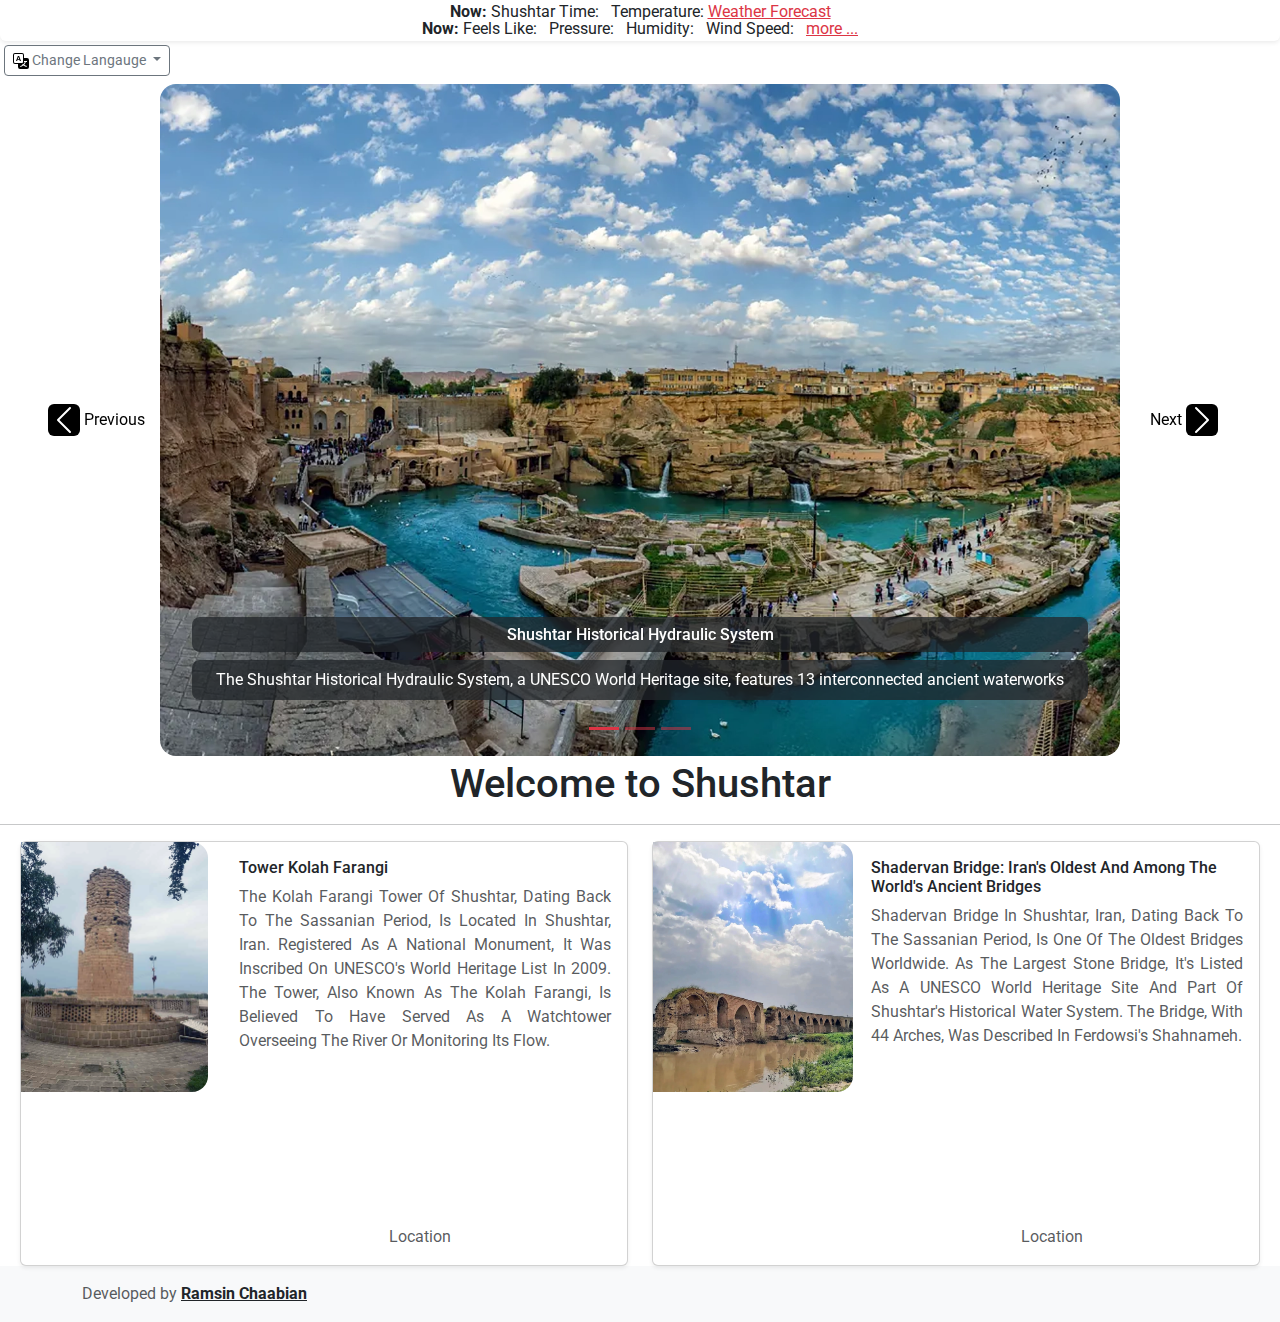
==== index.html @ 4ad78074 "add names of the button in the slider" ====
<!DOCTYPE html>
<html lang="en">

<head>
	<meta charset="UTF-8" />
	<meta http-equiv="Content-Language" content="en, de, ar">
	<meta name="robots" content="index, follow">
	<meta name="viewport" content="width=device-width, initial-scale=1.0" />
	<title>🌍 Shushtar Tourist City - شهر توریستی شوشتر - مدينة شوشتر السياحية - Touristenstadt Shushtar</title>
	<meta name="description"
		content="Welcome to Shushtar, a beautiful tourist city with rich cultural heritage. Discover its wonders through our website.مرحباً بكم في شوشتر، المدينة السياحية الجميلة ذات التراث الثقافي الغني. اكتشف عجائبها من خلال موقعنا. Willkommen in Shushtar, einer schönen Touristenstadt mit reichem kulturellem Erbe. Entdecken Sie seine Wunder durch unsere Website.">
	<script type="application/ld+json">
		{
			"@context": "https://schema.org",
			"@type": "Organization",
			"name": "Shushtar Tourist City",
			"url": "https://www.myshushtar.ir",
			"logo": "https://lh3.googleusercontent.com/p/AF1QipNkcdQGe2XJpDcdx_xnnCDECe4dNsrMzMIZXFXE=s680-w680-h510"
		}
	</script>

	<script type="application/ld+json">
		{
			"@context": "https://schema.org",
			"@type": "WebSite",
			"url": "https://www.myshushtar.ir",
			"name": "Shushtar Tourist City",
			"description": "Official website for Shushtar, a tourist city offering rich cultural experiences.",
			"inLanguage": ["en", "de", "ar"]
		}
	</script>
	<!-- Google tag (gtag.js) -->
	<script async src="https://www.googletagmanager.com/gtag/js?id=G-EN2EGPJXT7"></script>
	<script>
		window.dataLayer = window.dataLayer || [];

		function gtag() {
			dataLayer.push(arguments);
		}
		gtag('js', new Date());
		gtag('config', 'G-EN2EGPJXT7');
	</script>
	<link rel="preconnect" href="https://fonts.gstatic.com">
	<link href="https://fonts.googleapis.com/css2?family=Roboto:wght@400;700&display=swap" rel="stylesheet">
	<link href="https://cdn.jsdelivr.net/npm/bootstrap@5.3.3/dist/css/bootstrap.min.css" rel="stylesheet"
		integrity="sha384-QWTKZyjpPEjISv5WaRU9OFeRpok6YctnYmDr5pNlyT2bRjXh0JMhjY6hW+ALEwIH" crossorigin="anonymous">
	<script rel="preload" src="https://cdn.jsdelivr.net/npm/jquery@3.7.1/dist/jquery.slim.min.js" as="script"></script>
	<link href="./assets/css/style.css" rel="stylesheet" />
</head>

<body class="min-vh-100 d-flex flex-column justify-content-between">

	<!-- Weather -->
	<div class="container-fluid text-dark text-center overflow-hidden shadow-sm rounded-bottom">
		<span class="fw-bold" data-i18n="now"></span>
		<span data-i18n="time"></span>
		<span id="tehrantime"></span>&nbsp;
		<span data-i18n="temperature"></span>
		<span class="temperature fw-bold"></span>
		<span class="weathericon"></span>
		<a href="#" class="text-danger" data-bs-toggle="modal" data-bs-target="#weatherPopup"
			data-i18n="weather_forecast"></a>
		<div class="more-description">
			<div class="weather-news" id="weatherNews">
				<span class="fw-bold" data-i18n="now"></span>
				<span data-i18n="feels_like"></span>
				<span class="feels-like fw-bold"></span>&nbsp;
				<span data-i18n="pressure"></span>
				<span class="pressure fw-bold"></span>&nbsp;
				<span data-i18n="humidity"></span>
				<span class="humidity fw-bold"></span>&nbsp;
				<span data-i18n="wind_Speed"></span>
				<span class="wind-speed fw-bold"></span>
				&nbsp;
				<a class="text-danger" href="https://openweathermap.org/city/114584" target="_blank"
					data-i18n="more"></a>
			</div>
		</div>
	</div>

	<!-- Popup content -->
	<div class="modal fade" id="weatherPopup" tabindex="-1" aria-labelledby="weatherPopupLabel" aria-hidden="true">
		<div class="modal-dialog">
			<div class="modal-content">
				<div class="modal-header" dir="ltr">
					<h5 class="modal-title" id="weatherPopupLabel" data-i18n="weather_forecast"></h5>
					<button type="button" class="btn-close" data-bs-dismiss="modal" aria-label="Close"></button>
				</div>
				<div class="modal-body">
					<!-- Weather forecast content will be inserted here -->
				</div>
				<div class="modal-footer">
					<button type="button" class="btn btn-secondary" data-bs-dismiss="modal" data-i18n="close"></button>
				</div>
			</div>
		</div>
	</div>

	<!-- Dropdown -->
	<div class="dropdown ms-1 mt-1 me-1">
		<button class="btn btn-sm btn-outline-secondary dropdown-toggle" type="button" data-bs-toggle="dropdown"
			aria-expanded="false">
			<img src="data:image/svg+xml,%3Csvg xmlns='http://www.w3.org/2000/svg' width='16' height='16' fill='currentColor' class='bi bi-translate' viewBox='0 0 16 16'%3E%3Cpath d='M4.545 6.714L4.11 8H3l1.862-5h1.284L8 8H6.833l-.435-1.286zm1.634-.736L5.5 3.956h-.049l-.679 2.022z' /%3E%3Cpath d='M0 2a2 2 0 0 1 2-2h7a2 2 0 0 1 2 2v3h3a2 2 0 0 1 2 2v7a2 2 0 0 1-2 2H7a2 2 0 0 1-2-2v-3H2a2 2 0 0 1-2-2zm2-1a1 1 0 0 0-1 1v7a1 1 0 0 0 1 1h7a1 1 0 0 0 1-1V2a1 1 0 0 0-1-1zm7.138 9.995q.289.451.63.846c-.748.575-1.673 1.001-2.768 1.292.178.217.451.635.555.867 1.125-.359 2.08-.844 2.886-1.494.777.665 1.739 1.165 2.93 1.472.133-.254.414-.673.629-.89-1.125-.253-2.057-.694-2.82-1.284.681-.747 1.222-1.651 1.621-2.757H14V8h-3v1.047h.765c-.318.844-.74 1.546-1.272 2.13a6 6 0 0 1-.415-.492 2 2 0 0 1-.94.31' /%3E%3C/svg%3E"
				alt="Translate Icon">
			Change Langauge
		</button>
		<ul class="dropdown-menu">
			<li><a class="dropdown-item" href="#" onclick="changeLanguage('en')">English</a></li>
			<li><a class="dropdown-item" href="#" onclick="changeLanguage('de')">Deutsch</a></li>
			<li><a class="dropdown-item text-end" href="#" onclick="changeLanguage('ar')"><span
						class="text-end">(Arabic)</span> عربی</a></li>
		</ul>
	</div>

	<!-- Slider -->
	<main class="mt-2">
		<div id="carouselExampleIndicators" class="carousel slide" data-ride="carousel">
			<div class="carousel-indicators">
				<button type="button" data-bs-target="#carouselExampleIndicators" data-bs-slide-to="0"
					class="bg-danger active" aria-current="true" aria-label="Slide 1"></button>
				<button type="button" data-bs-target="#carouselExampleIndicators" data-bs-slide-to="1" class="bg-danger"
					aria-label="Slide 2"></button>
				<button type="button" data-bs-target="#carouselExampleIndicators" data-bs-slide-to="2" class="bg-danger"
					aria-label="Slide 3"></button>
			</div>
			<div class="carousel-inner">
				<button class="carousel-control-prev" style="color: black;opacity: 1;" type="button" data-bs-target="#carouselExampleIndicators" data-bs-slide="prev">
					<img src="data:image/svg+xml,%3csvg xmlns='http://www.w3.org/2000/svg' viewBox='0 0 16 16' fill='%23fff'%3e%3cpath d='M11.354 1.646a.5.5 0 0 1 0 .708L5.707 8l5.647 5.646a.5.5 0 0 1-.708.708l-6-6a.5.5 0 0 1 0-.708l6-6a.5.5 0 0 1 .708 0z'/%3e%3c/svg%3e"
						alt="Previous Button" class="imageicon rounded-2" style="background-color: black;">
						&nbsp;<span class="sr-only" data-i18n="previous_text"></span>
				  </button>
				  <button class="carousel-control-next" style="color: black;opacity: 1;" type="button" data-bs-target="#carouselExampleIndicators" data-bs-slide="next">
					<span class="sr-only" data-i18n="next_text"></span>&nbsp;
					<img src="data:image/svg+xml,%3csvg xmlns='http://www.w3.org/2000/svg' viewBox='0 0 16 16' fill='%23fff'%3e%3cpath d='M4.646 1.646a.5.5 0 0 1 .708 0l6 6a.5.5 0 0 1 0 .708l-6 6a.5.5 0 0 1-.708-.708L10.293 8 4.646 2.354a.5.5 0 0 1 0-.708z'/%3e%3c/svg%3e"
						alt="Next Button" class="imageicon rounded-2" style="background-color: black;">
				  </button>
				<div class="carousel-item active">
					<div class="d-flex justify-content-center">
						<img loading="eager" class="d-block w-75 img-fluid rounded-4" srcset="
							./images/abshara-500.webp 500w,
							./images/abshara-1000.webp 1000w,
							./images/abshara-1500.webp 1500w" sizes="(max-width: 768px) 500px,
						   (max-width: 1200px) 1000px,
						   1500px" src="./images/abshara-500.webp" alt="Shushtar Abshara" />
					</div>
					<div class="carousel-caption">
						<h6 class="bg-dark p-2 text-white bg-opacity-75 rounded-3" data-i18n="absharatitle"></h6>
						<p class="bg-dark p-2 text-white bg-opacity-75 rounded-3" data-i18n="absharacaption"></p>
					</div>
				</div>
				<div class="carousel-item">
					<div class="d-flex justify-content-center">
						<img class="d-block w-75 img-fluid rounded-4" srcset="
							./images/bandmizan-500.webp 500w,
							./images/bandmizan-1000.webp 1000w,
							./images/bandmizan-1500.webp 1500w" sizes="(max-width: 768px) 500px,
						   (max-width: 1200px) 1000px,
						   1500px" src="./images/bandmizan-500.webp" alt="Shushtar Band Mizan" />
					</div>
					<div class="carousel-caption">
						<h6 class="bg-dark p-2 text-white bg-opacity-75 rounded-3" data-i18n="bandmizantitle"></h6>
						<p class="bg-dark p-2 text-white bg-opacity-75 rounded-3" data-i18n="bandmizancaption"></p>
					</div>
				</div>
				<div class="carousel-item">
					<div class="d-flex justify-content-center">
						<img class="d-block w-75 img-fluid rounded-4" srcset="
							./images/salasel-500.webp 500w,
							./images/salasel-1000.webp 1000w,
							./images/salasel-1500.webp 1500w" sizes="(max-width: 768px) 500px,
						   (max-width: 1200px) 1000px,
						   1500px" src="./images/salasel-500.webp" alt="Shushtar Salasel Castle" />
					</div>
					<div class="carousel-caption">
						<h6 class="bg-dark p-2 text-white bg-opacity-75 rounded-3" data-i18n="selasaltitle"></h6>
						<p class="bg-dark p-2 text-white bg-opacity-75 rounded-3" data-i18n="selasalcaption"></p>
					</div>
				</div>

			</div>

		</div>
		<h1 class="text-center mt-1" data-i18n="welcome_message"></h1>
		<hr />
	</main>

	<!-- Content -->
	<div class="row row-cols-1 row-cols-md-2 g-4 ms-2 me-2">
		<div class="col">
			<div class="card mb-3 h-100 d-flex shadow-sm">
				<div class="row g-0">
					<div class="col-md-4 text-center">
						<div class="class-desktop text-start d-none d-md-block">
							<img loading="lazy" style="height: 250px;" class="img-fluid rounded-end-4 rounded-end-4-rtl"
								alt="Shushtar Kolahfarangi" srcset="
							./images/kolahfarangi-500.webp 500w,
							./images/kolahfarangi-1000.webp 1000w,
							./images/kolahfarangi-1500.webp 1500w" sizes="(max-width: 768px) 500px,
						   (max-width: 1200px) 1000px,
						   1500px" src="./images/kolahfarangi-500.webp">
						</div>
						<div class="class-mobile text-start d-md-none">
							<img loading="lazy" style="height: 250px;" class="img-fluid rounded-end-4 rounded-end-4-rtl"
								alt="Shushtar Kolahfarangi" srcset="
							./images/kolahfarangi-500.webp 500w,
							./images/kolahfarangi-1000.webp 1000w,
							./images/kolahfarangi-1500.webp 1500w" sizes="(max-width: 768px) 500px,
						   (max-width: 1200px) 1000px,
						   1500px" src="./images/kolahfarangi-500.webp">
						</div>

					</div>
					<div class="col-md-8">
						<div class="card-body">
							<h1 class="h6 card-title text-capitalize" data-i18n="kolahfarangititle"></h1>
							<p class="card-text text-capitalize text-muted" style="text-align: justify;"
								data-i18n="kolahfarangicaption"></p>

						</div>
					</div>
				</div>
				<div class="maparea">

					<span class="text-muted" data-i18n="location"></span>
					<iframe title="Location"
						src="https://www.google.com/maps/embed?pb=!1m18!1m12!1m3!1d3381.6943855736054!2d48.858312299999994!3d32.0504627!2m3!1f0!2f0!3f0!3m2!1i1024!2i768!4f13.1!3m3!1m2!1s0x3fc1f18b615e8ea9%3A0x8e97429e9d3e7be3!2z2qnZhNin2Ycg2YHYsdmG2q_bjCwgU2h1c2h0YXIsIEtodXplc3RhbiBQcm92aW5jZQ!5e0!3m2!1sen!2s!4v1708979391688!5m2!1sen!2s"
						width="150" height="150" style="border:0;" allowfullscreen="" loading="lazy"
						referrerpolicy="no-referrer-when-downgrade"></iframe>
				</div>
			</div>

		</div>
		<div class="col">
			<div class="card mb-3 h-100 d-flex shadow-sm">
				<div class="row g-0">
					<div class="col-md-4 text-center">
						<div class="class-desktop text-start d-none d-md-block">
							<img loading="lazy" style="height: 250px;" class="img-fluid rounded-end-4 rounded-end-4-rtl"
								alt="Shushtar Shadervan Bridge" srcset="
						./images/shadervan-500.webp 500w,
						./images/shadervan-1000.webp 1000w,
						./images/shadervan-1500.webp 1500w" sizes="(max-width: 768px) 500px,
					   (max-width: 1200px) 1000px,
					   1500px" src="./images/shadervan-500.webp" dir="ltr">
						</div>

						<div class="class-mobile text-start d-md-none">
							<img loading="lazy" style="height: 250px;" class="img-fluid rounded-end-4 rounded-end-4-rtl"
								alt="Shushtar Shadervan Bridge" srcset="
						./images/shadervan-500.webp 500w,
						./images/shadervan-1000.webp 1000w,
						./images/shadervan-1500.webp 1500w" sizes="(max-width: 768px) 500px,
					   (max-width: 1200px) 1000px,
					   1500px" src="./images/shadervan-500.webp">
						</div>

					</div>
					<div class="col-md-8">
						<div class="card-body">
							<h1 class="h6 card-title text-capitalize" data-i18n="shadervanititle"></h1>
							<p class="card-text text-capitalize text-muted" style="text-align: justify;"
								data-i18n="shadervancaption"></p>

						</div>
					</div>
				</div>
				<div class="maparea">

					<span class="text-muted" data-i18n="location"></span>
					<iframe title="Location"
						src="https://www.google.com/maps/embed?pb=!1m18!1m12!1m3!1d2843.559610172781!2d48.84830857332775!3d32.053522258727966!2m3!1f0!2f0!3f0!3m2!1i1024!2i768!4f13.1!3m3!1m2!1s0x3fc1f19af4df3965%3A0x4ba3c7262e1df8ad!2sShadorvan%20Bridge!5e0!3m2!1sen!2s!4v1708982812908!5m2!1sen!2s"
						width="150" height="150" style="border:0;" allowfullscreen="" loading="lazy"
						referrerpolicy="no-referrer-when-downgrade"></iframe>

				</div>
			</div>

		</div>
	</div>

	<!-- Footer -->
	<footer class="footer mt-auto py-3 bg-light">
		<div class="container">
			<span class="text-muted" data-i18n="footer_text"></span><a href="https://www.linkedin.com/in/ramsinchaabian"
				class="ms-1 ml-1 text-dark fw-bold" target="_blank" data-i18n="ramsin"></a>
		</div>
	</footer>

	<script rel="preload" src="https://cdn.jsdelivr.net/npm/bootstrap@5.3.3/dist/js/bootstrap.bundle.min.js"
		integrity="sha384-YvpcrYf0tY3lHB60NNkmXc5s9fDVZLESaAA55NDzOxhy9GkcIdslK1eN7N6jIeHz" crossorigin="anonymous"
		as="script"></script>
	<script rel="preload" src="/assets/js/script.js" as="script"></script>
</body>
</html>
---- assets/css/style.css ----
body{
font-family: 'Roboto', sans-serif;
background: #ffffff;
}
.col span,
.col a {
margin-right: 10px;
}
.weather-news {
position: relative;
animation: slide 20s linear infinite;
}
@keyframes slide {
0% {
transform: translateX(-90%);
}
100% {
transform: translateX(100%);
}
}
.temperature.ltr::after {
content: ' \2103';
}
.feels-like.ltr::after {
content: ' \2103';
}
.pressure.ltr::after{
content: ' hPa';
}
.humidity.ltr::after{
content: '%';
}
.wind-speed.ltr::after{
content: 'm/s';
}
.more-description{
margin-top: -7px;
}
.imageicon{
height: 2rem;
}
.maparea{
margin-left: 2%;
margin-right: 2%;
text-align: end;
right: 0;
}
.maparea iframe {
transition: transform 0.5s ease;
}
.maparea iframe:hover {
transform: scale(1.1);
}
img.rounded-end-4-ltr {
border-top-right-radius: 1rem !important;
border-bottom-right-radius: 1rem !important;
}
@media (max-width: 767px) {
.container-fluid.text-center.overflow-hidden.shadow-sm.rounded-bottom {
font-size: x-small;
padding: 10px;
border-radius: 0;
}
.sr-only,.carousel-indicators{
display: none;
}
.imageicon{
width: 2rem;
height: 100%;
}
.weather-news {
text-align: center;
display: flex;
flex-direction: row;
flex-wrap: nowrap;
justify-content: space-between;
white-space: nowrap;
}
.weathericon img {
height: 50px;
width: 50px;
margin-top: -10px;
}
.carousel-caption{
bottom: -15%;
}
.carousel-caption p, .carousel-caption h6{
font-size: small;
}
}
@media (max-width: 1000px) and (orientation: landscape) {
a[data-i18n="weather_forecast"]{
font-size: small;
}
.sr-only{
display: none;
}
.imageicon{
width: 2rem;
height: 100%;
}
}
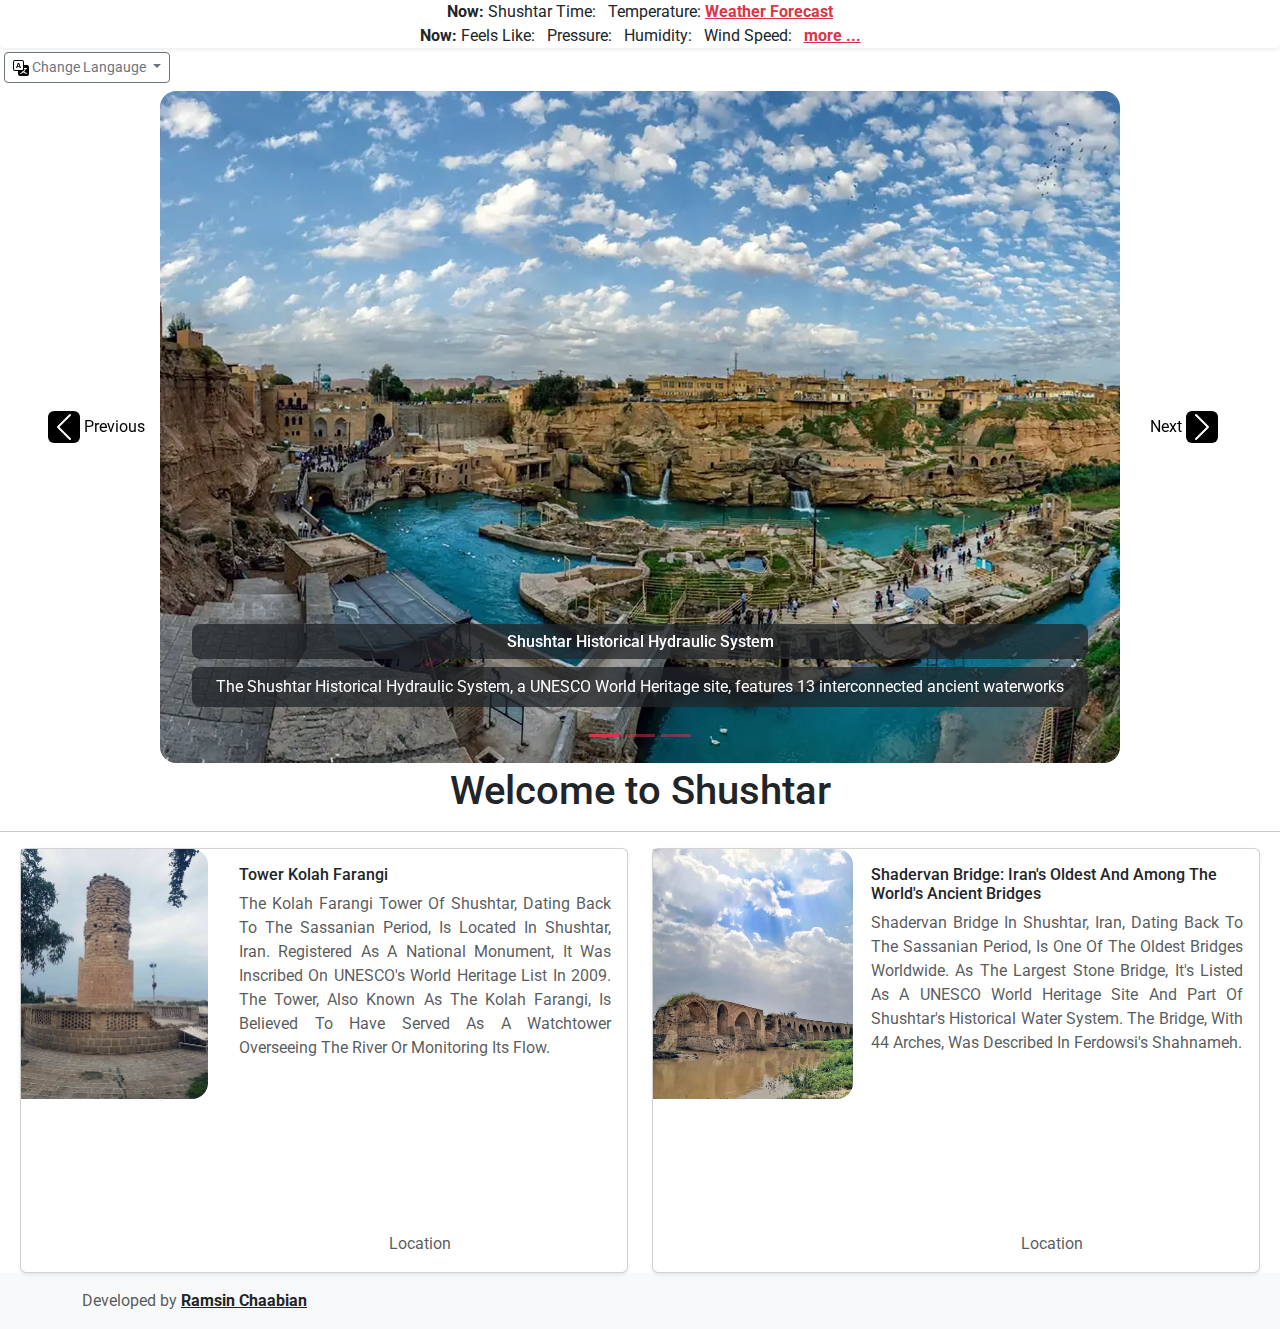
==== commit c5351b0b: "Update index.html" ====
--- a/index.html
+++ b/index.html
@@ -1,294 +1,26 @@
 <!DOCTYPE html>
 <html lang="en">
-
 <head>
 	<meta charset="UTF-8" />
-	<meta http-equiv="Content-Language" content="en, de, ar">
 	<meta name="robots" content="index, follow">
 	<meta name="viewport" content="width=device-width, initial-scale=1.0" />
+	<link rel="canonical" href="https://myshushtar.ir/" />
 	<title>🌍 Shushtar Tourist City - شهر توریستی شوشتر - مدينة شوشتر السياحية - Touristenstadt Shushtar</title>
-	<meta name="description"
-		content="Welcome to Shushtar, a beautiful tourist city with rich cultural heritage. Discover its wonders through our website.مرحباً بكم في شوشتر، المدينة السياحية الجميلة ذات التراث الثقافي الغني. اكتشف عجائبها من خلال موقعنا. Willkommen in Shushtar, einer schönen Touristenstadt mit reichem kulturellem Erbe. Entdecken Sie seine Wunder durch unsere Website.">
-	<script type="application/ld+json">
-		{
-			"@context": "https://schema.org",
-			"@type": "Organization",
-			"name": "Shushtar Tourist City",
-			"url": "https://www.myshushtar.ir",
-			"logo": "https://lh3.googleusercontent.com/p/AF1QipNkcdQGe2XJpDcdx_xnnCDECe4dNsrMzMIZXFXE=s680-w680-h510"
-		}
-	</script>
-
-	<script type="application/ld+json">
-		{
-			"@context": "https://schema.org",
-			"@type": "WebSite",
-			"url": "https://www.myshushtar.ir",
-			"name": "Shushtar Tourist City",
-			"description": "Official website for Shushtar, a tourist city offering rich cultural experiences.",
-			"inLanguage": ["en", "de", "ar"]
-		}
-	</script>
-	<!-- Google tag (gtag.js) -->
-	<script async src="https://www.googletagmanager.com/gtag/js?id=G-EN2EGPJXT7"></script>
-	<script>
-		window.dataLayer = window.dataLayer || [];
-
-		function gtag() {
-			dataLayer.push(arguments);
-		}
-		gtag('js', new Date());
-		gtag('config', 'G-EN2EGPJXT7');
-	</script>
-	<link rel="preconnect" href="https://fonts.gstatic.com">
-	<link href="https://fonts.googleapis.com/css2?family=Roboto:wght@400;700&display=swap" rel="stylesheet">
-	<link href="https://cdn.jsdelivr.net/npm/bootstrap@5.3.3/dist/css/bootstrap.min.css" rel="stylesheet"
-		integrity="sha384-QWTKZyjpPEjISv5WaRU9OFeRpok6YctnYmDr5pNlyT2bRjXh0JMhjY6hW+ALEwIH" crossorigin="anonymous">
-	<script rel="preload" src="https://cdn.jsdelivr.net/npm/jquery@3.7.1/dist/jquery.slim.min.js" as="script"></script>
-	<link href="./assets/css/style.css" rel="stylesheet" />
+	<meta name="description" content="Welcome to Shushtar, a beautiful tourist city with rich cultural heritage. Discover its wonders through our website.مرحباً بكم في شوشتر، المدينة السياحية الجميلة ذات التراث الثقافي الغني. اكتشف عجائبها من خلال موقعنا. Willkommen in Shushtar, einer schönen Touristenstadt mit reichem kulturellem Erbe. Entdecken Sie seine Wunder durch unsere Website.">
+	<meta property="og:title" content="🌍 Shushtar Tourist City - شهر توریستی شوشتر - مدينة شوشتر السياحية - Touristenstadt Shushtar">
+	<meta property="og:description" content="Welcome to Shushtar, a beautiful tourist city with rich cultural heritage. Discover its wonders through our website.مرحباً بكم في شوشتر، المدينة السياحية الجميلة ذات التراث الثقافي الغني. اكتشف عجائبها من خلال موقعنا. Willkommen in Shushtar, einer schönen Touristenstadt mit reichem kulturellem Erbe. Entdecken Sie seine Wunder durch unsere Website.">
+	<meta property="og:url" content="https://myshushtar.ir/index.html">
+	<meta property="og:type" content="website">
+	
+	<script src="/assets/js/common.js"></script>
 </head>
-
-<body class="min-vh-100 d-flex flex-column justify-content-between">
-
-	<!-- Weather -->
-	<div class="container-fluid text-dark text-center overflow-hidden shadow-sm rounded-bottom">
-		<span class="fw-bold" data-i18n="now"></span>
-		<span data-i18n="time"></span>
-		<span id="tehrantime"></span>&nbsp;
-		<span data-i18n="temperature"></span>
-		<span class="temperature fw-bold"></span>
-		<span class="weathericon"></span>
-		<a href="#" class="text-danger" data-bs-toggle="modal" data-bs-target="#weatherPopup"
-			data-i18n="weather_forecast"></a>
-		<div class="more-description">
-			<div class="weather-news" id="weatherNews">
-				<span class="fw-bold" data-i18n="now"></span>
-				<span data-i18n="feels_like"></span>
-				<span class="feels-like fw-bold"></span>&nbsp;
-				<span data-i18n="pressure"></span>
-				<span class="pressure fw-bold"></span>&nbsp;
-				<span data-i18n="humidity"></span>
-				<span class="humidity fw-bold"></span>&nbsp;
-				<span data-i18n="wind_Speed"></span>
-				<span class="wind-speed fw-bold"></span>
-				&nbsp;
-				<a class="text-danger" href="https://openweathermap.org/city/114584" target="_blank"
-					data-i18n="more"></a>
-			</div>
-		</div>
-	</div>
-
-	<!-- Popup content -->
-	<div class="modal fade" id="weatherPopup" tabindex="-1" aria-labelledby="weatherPopupLabel" aria-hidden="true">
-		<div class="modal-dialog">
-			<div class="modal-content">
-				<div class="modal-header" dir="ltr">
-					<h5 class="modal-title" id="weatherPopupLabel" data-i18n="weather_forecast"></h5>
-					<button type="button" class="btn-close" data-bs-dismiss="modal" aria-label="Close"></button>
-				</div>
-				<div class="modal-body">
-					<!-- Weather forecast content will be inserted here -->
-				</div>
-				<div class="modal-footer">
-					<button type="button" class="btn btn-secondary" data-bs-dismiss="modal" data-i18n="close"></button>
-				</div>
-			</div>
-		</div>
-	</div>
-
-	<!-- Dropdown -->
-	<div class="dropdown ms-1 mt-1 me-1">
-		<button class="btn btn-sm btn-outline-secondary dropdown-toggle" type="button" data-bs-toggle="dropdown"
-			aria-expanded="false">
-			<img src="data:image/svg+xml,%3Csvg xmlns='http://www.w3.org/2000/svg' width='16' height='16' fill='currentColor' class='bi bi-translate' viewBox='0 0 16 16'%3E%3Cpath d='M4.545 6.714L4.11 8H3l1.862-5h1.284L8 8H6.833l-.435-1.286zm1.634-.736L5.5 3.956h-.049l-.679 2.022z' /%3E%3Cpath d='M0 2a2 2 0 0 1 2-2h7a2 2 0 0 1 2 2v3h3a2 2 0 0 1 2 2v7a2 2 0 0 1-2 2H7a2 2 0 0 1-2-2v-3H2a2 2 0 0 1-2-2zm2-1a1 1 0 0 0-1 1v7a1 1 0 0 0 1 1h7a1 1 0 0 0 1-1V2a1 1 0 0 0-1-1zm7.138 9.995q.289.451.63.846c-.748.575-1.673 1.001-2.768 1.292.178.217.451.635.555.867 1.125-.359 2.08-.844 2.886-1.494.777.665 1.739 1.165 2.93 1.472.133-.254.414-.673.629-.89-1.125-.253-2.057-.694-2.82-1.284.681-.747 1.222-1.651 1.621-2.757H14V8h-3v1.047h.765c-.318.844-.74 1.546-1.272 2.13a6 6 0 0 1-.415-.492 2 2 0 0 1-.94.31' /%3E%3C/svg%3E"
-				alt="Translate Icon">
-			Change Langauge
-		</button>
-		<ul class="dropdown-menu">
-			<li><a class="dropdown-item" href="#" onclick="changeLanguage('en')">English</a></li>
-			<li><a class="dropdown-item" href="#" onclick="changeLanguage('de')">Deutsch</a></li>
-			<li><a class="dropdown-item text-end" href="#" onclick="changeLanguage('ar')"><span
-						class="text-end">(Arabic)</span> عربی</a></li>
-		</ul>
-	</div>
-
-	<!-- Slider -->
-	<main class="mt-2">
-		<div id="carouselExampleIndicators" class="carousel slide" data-ride="carousel">
-			<div class="carousel-indicators">
-				<button type="button" data-bs-target="#carouselExampleIndicators" data-bs-slide-to="0"
-					class="bg-danger active" aria-current="true" aria-label="Slide 1"></button>
-				<button type="button" data-bs-target="#carouselExampleIndicators" data-bs-slide-to="1" class="bg-danger"
-					aria-label="Slide 2"></button>
-				<button type="button" data-bs-target="#carouselExampleIndicators" data-bs-slide-to="2" class="bg-danger"
-					aria-label="Slide 3"></button>
-			</div>
-			<div class="carousel-inner">
-				<button class="carousel-control-prev" style="color: black;opacity: 1;" type="button" data-bs-target="#carouselExampleIndicators" data-bs-slide="prev">
-					<img src="data:image/svg+xml,%3csvg xmlns='http://www.w3.org/2000/svg' viewBox='0 0 16 16' fill='%23fff'%3e%3cpath d='M11.354 1.646a.5.5 0 0 1 0 .708L5.707 8l5.647 5.646a.5.5 0 0 1-.708.708l-6-6a.5.5 0 0 1 0-.708l6-6a.5.5 0 0 1 .708 0z'/%3e%3c/svg%3e"
-						alt="Previous Button" class="imageicon rounded-2" style="background-color: black;">
-						&nbsp;<span class="sr-only" data-i18n="previous_text"></span>
-				  </button>
-				  <button class="carousel-control-next" style="color: black;opacity: 1;" type="button" data-bs-target="#carouselExampleIndicators" data-bs-slide="next">
-					<span class="sr-only" data-i18n="next_text"></span>&nbsp;
-					<img src="data:image/svg+xml,%3csvg xmlns='http://www.w3.org/2000/svg' viewBox='0 0 16 16' fill='%23fff'%3e%3cpath d='M4.646 1.646a.5.5 0 0 1 .708 0l6 6a.5.5 0 0 1 0 .708l-6 6a.5.5 0 0 1-.708-.708L10.293 8 4.646 2.354a.5.5 0 0 1 0-.708z'/%3e%3c/svg%3e"
-						alt="Next Button" class="imageicon rounded-2" style="background-color: black;">
-				  </button>
-				<div class="carousel-item active">
-					<div class="d-flex justify-content-center">
-						<img loading="eager" class="d-block w-75 img-fluid rounded-4" srcset="
-							./images/abshara-500.webp 500w,
-							./images/abshara-1000.webp 1000w,
-							./images/abshara-1500.webp 1500w" sizes="(max-width: 768px) 500px,
-						   (max-width: 1200px) 1000px,
-						   1500px" src="./images/abshara-500.webp" alt="Shushtar Abshara" />
-					</div>
-					<div class="carousel-caption">
-						<h6 class="bg-dark p-2 text-white bg-opacity-75 rounded-3" data-i18n="absharatitle"></h6>
-						<p class="bg-dark p-2 text-white bg-opacity-75 rounded-3" data-i18n="absharacaption"></p>
-					</div>
-				</div>
-				<div class="carousel-item">
-					<div class="d-flex justify-content-center">
-						<img class="d-block w-75 img-fluid rounded-4" srcset="
-							./images/bandmizan-500.webp 500w,
-							./images/bandmizan-1000.webp 1000w,
-							./images/bandmizan-1500.webp 1500w" sizes="(max-width: 768px) 500px,
-						   (max-width: 1200px) 1000px,
-						   1500px" src="./images/bandmizan-500.webp" alt="Shushtar Band Mizan" />
-					</div>
-					<div class="carousel-caption">
-						<h6 class="bg-dark p-2 text-white bg-opacity-75 rounded-3" data-i18n="bandmizantitle"></h6>
-						<p class="bg-dark p-2 text-white bg-opacity-75 rounded-3" data-i18n="bandmizancaption"></p>
-					</div>
-				</div>
-				<div class="carousel-item">
-					<div class="d-flex justify-content-center">
-						<img class="d-block w-75 img-fluid rounded-4" srcset="
-							./images/salasel-500.webp 500w,
-							./images/salasel-1000.webp 1000w,
-							./images/salasel-1500.webp 1500w" sizes="(max-width: 768px) 500px,
-						   (max-width: 1200px) 1000px,
-						   1500px" src="./images/salasel-500.webp" alt="Shushtar Salasel Castle" />
-					</div>
-					<div class="carousel-caption">
-						<h6 class="bg-dark p-2 text-white bg-opacity-75 rounded-3" data-i18n="selasaltitle"></h6>
-						<p class="bg-dark p-2 text-white bg-opacity-75 rounded-3" data-i18n="selasalcaption"></p>
-					</div>
-				</div>
-
-			</div>
-
-		</div>
-		<h1 class="text-center mt-1" data-i18n="welcome_message"></h1>
-		<hr />
-	</main>
-
-	<!-- Content -->
-	<div class="row row-cols-1 row-cols-md-2 g-4 ms-2 me-2">
-		<div class="col">
-			<div class="card mb-3 h-100 d-flex shadow-sm">
-				<div class="row g-0">
-					<div class="col-md-4 text-center">
-						<div class="class-desktop text-start d-none d-md-block">
-							<img loading="lazy" style="height: 250px;" class="img-fluid rounded-end-4 rounded-end-4-rtl"
-								alt="Shushtar Kolahfarangi" srcset="
-							./images/kolahfarangi-500.webp 500w,
-							./images/kolahfarangi-1000.webp 1000w,
-							./images/kolahfarangi-1500.webp 1500w" sizes="(max-width: 768px) 500px,
-						   (max-width: 1200px) 1000px,
-						   1500px" src="./images/kolahfarangi-500.webp">
-						</div>
-						<div class="class-mobile text-start d-md-none">
-							<img loading="lazy" style="height: 250px;" class="img-fluid rounded-end-4 rounded-end-4-rtl"
-								alt="Shushtar Kolahfarangi" srcset="
-							./images/kolahfarangi-500.webp 500w,
-							./images/kolahfarangi-1000.webp 1000w,
-							./images/kolahfarangi-1500.webp 1500w" sizes="(max-width: 768px) 500px,
-						   (max-width: 1200px) 1000px,
-						   1500px" src="./images/kolahfarangi-500.webp">
-						</div>
-
-					</div>
-					<div class="col-md-8">
-						<div class="card-body">
-							<h1 class="h6 card-title text-capitalize" data-i18n="kolahfarangititle"></h1>
-							<p class="card-text text-capitalize text-muted" style="text-align: justify;"
-								data-i18n="kolahfarangicaption"></p>
-
-						</div>
-					</div>
-				</div>
-				<div class="maparea">
-
-					<span class="text-muted" data-i18n="location"></span>
-					<iframe title="Location"
-						src="https://www.google.com/maps/embed?pb=!1m18!1m12!1m3!1d3381.6943855736054!2d48.858312299999994!3d32.0504627!2m3!1f0!2f0!3f0!3m2!1i1024!2i768!4f13.1!3m3!1m2!1s0x3fc1f18b615e8ea9%3A0x8e97429e9d3e7be3!2z2qnZhNin2Ycg2YHYsdmG2q_bjCwgU2h1c2h0YXIsIEtodXplc3RhbiBQcm92aW5jZQ!5e0!3m2!1sen!2s!4v1708979391688!5m2!1sen!2s"
-						width="150" height="150" style="border:0;" allowfullscreen="" loading="lazy"
-						referrerpolicy="no-referrer-when-downgrade"></iframe>
-				</div>
-			</div>
-
-		</div>
-		<div class="col">
-			<div class="card mb-3 h-100 d-flex shadow-sm">
-				<div class="row g-0">
-					<div class="col-md-4 text-center">
-						<div class="class-desktop text-start d-none d-md-block">
-							<img loading="lazy" style="height: 250px;" class="img-fluid rounded-end-4 rounded-end-4-rtl"
-								alt="Shushtar Shadervan Bridge" srcset="
-						./images/shadervan-500.webp 500w,
-						./images/shadervan-1000.webp 1000w,
-						./images/shadervan-1500.webp 1500w" sizes="(max-width: 768px) 500px,
-					   (max-width: 1200px) 1000px,
-					   1500px" src="./images/shadervan-500.webp" dir="ltr">
-						</div>
-
-						<div class="class-mobile text-start d-md-none">
-							<img loading="lazy" style="height: 250px;" class="img-fluid rounded-end-4 rounded-end-4-rtl"
-								alt="Shushtar Shadervan Bridge" srcset="
-						./images/shadervan-500.webp 500w,
-						./images/shadervan-1000.webp 1000w,
-						./images/shadervan-1500.webp 1500w" sizes="(max-width: 768px) 500px,
-					   (max-width: 1200px) 1000px,
-					   1500px" src="./images/shadervan-500.webp">
-						</div>
-
-					</div>
-					<div class="col-md-8">
-						<div class="card-body">
-							<h1 class="h6 card-title text-capitalize" data-i18n="shadervanititle"></h1>
-							<p class="card-text text-capitalize text-muted" style="text-align: justify;"
-								data-i18n="shadervancaption"></p>
-
-						</div>
-					</div>
-				</div>
-				<div class="maparea">
-
-					<span class="text-muted" data-i18n="location"></span>
-					<iframe title="Location"
-						src="https://www.google.com/maps/embed?pb=!1m18!1m12!1m3!1d2843.559610172781!2d48.84830857332775!3d32.053522258727966!2m3!1f0!2f0!3f0!3m2!1i1024!2i768!4f13.1!3m3!1m2!1s0x3fc1f19af4df3965%3A0x4ba3c7262e1df8ad!2sShadorvan%20Bridge!5e0!3m2!1sen!2s!4v1708982812908!5m2!1sen!2s"
-						width="150" height="150" style="border:0;" allowfullscreen="" loading="lazy"
-						referrerpolicy="no-referrer-when-downgrade"></iframe>
-
-				</div>
-			</div>
-
-		</div>
-	</div>
-
-	<!-- Footer -->
-	<footer class="footer mt-auto py-3 bg-light">
-		<div class="container">
-			<span class="text-muted" data-i18n="footer_text"></span><a href="https://www.linkedin.com/in/ramsinchaabian"
-				class="ms-1 ml-1 text-dark fw-bold" target="_blank" data-i18n="ramsin"></a>
-		</div>
-	</footer>
-
-	<script rel="preload" src="https://cdn.jsdelivr.net/npm/bootstrap@5.3.3/dist/js/bootstrap.bundle.min.js"
-		integrity="sha384-YvpcrYf0tY3lHB60NNkmXc5s9fDVZLESaAA55NDzOxhy9GkcIdslK1eN7N6jIeHz" crossorigin="anonymous"
-		as="script"></script>
-	<script rel="preload" src="/assets/js/script.js" as="script"></script>
-</body>
-</html>+<div id="commonBodyContainer"></div>
+<script>
+    fetch('common-body.html')
+        .then(response => response.text())
+        .then(data => {
+            document.getElementById('commonBodyContainer').innerHTML = data;
+        });
+</script>
+<script src="/assets/js/shared-scripts.js"></script>
+</html>
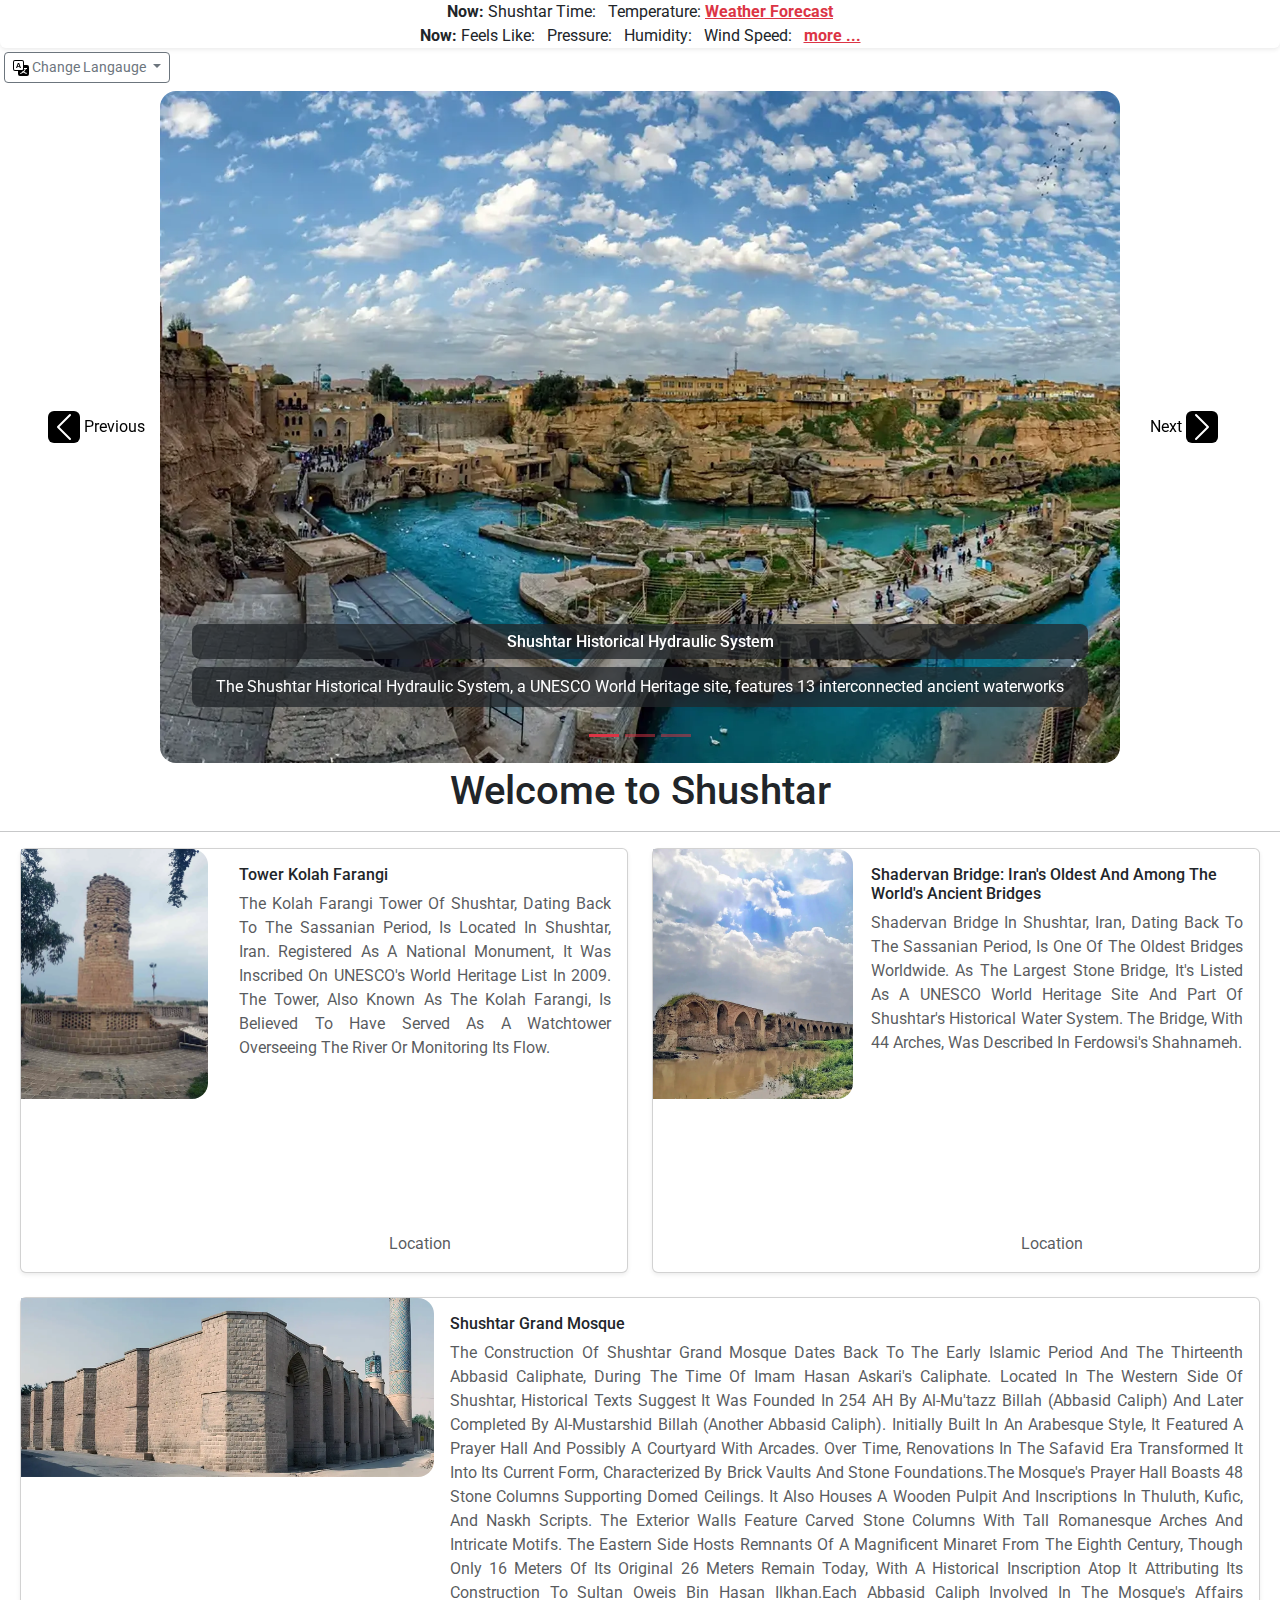
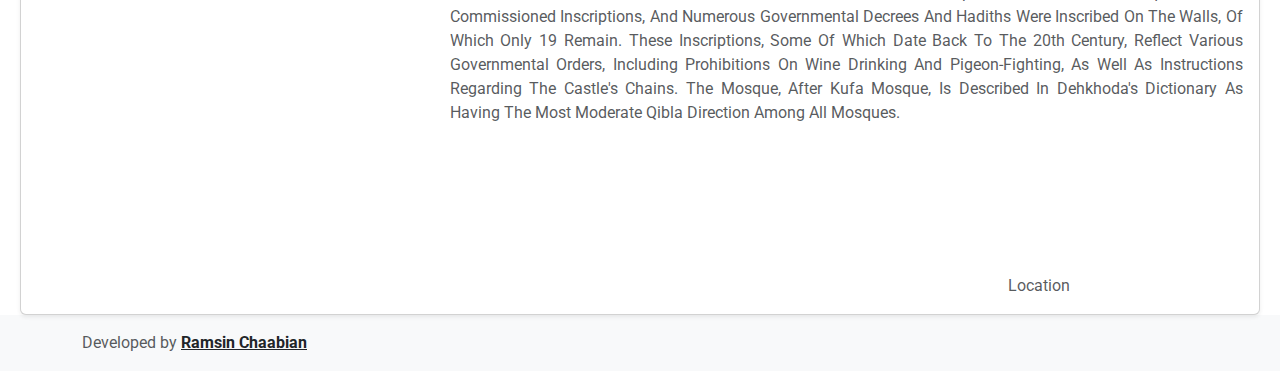
==== commit 6809b983: "remove canonical tag from index.html" ====
--- a/index.html
+++ b/index.html
@@ -4,7 +4,6 @@
 	<meta charset="UTF-8" />
 	<meta name="robots" content="index, follow">
 	<meta name="viewport" content="width=device-width, initial-scale=1.0" />
-	<link rel="canonical" href="https://myshushtar.ir/" />
 	<title>🌍 Shushtar Tourist City - شهر توریستی شوشتر - مدينة شوشتر السياحية - Touristenstadt Shushtar</title>
 	<meta name="description" content="Welcome to Shushtar, a beautiful tourist city with rich cultural heritage. Discover its wonders through our website.مرحباً بكم في شوشتر، المدينة السياحية الجميلة ذات التراث الثقافي الغني. اكتشف عجائبها من خلال موقعنا. Willkommen in Shushtar, einer schönen Touristenstadt mit reichem kulturellem Erbe. Entdecken Sie seine Wunder durch unsere Website.">
 	<meta property="og:title" content="🌍 Shushtar Tourist City - شهر توریستی شوشتر - مدينة شوشتر السياحية - Touristenstadt Shushtar">
